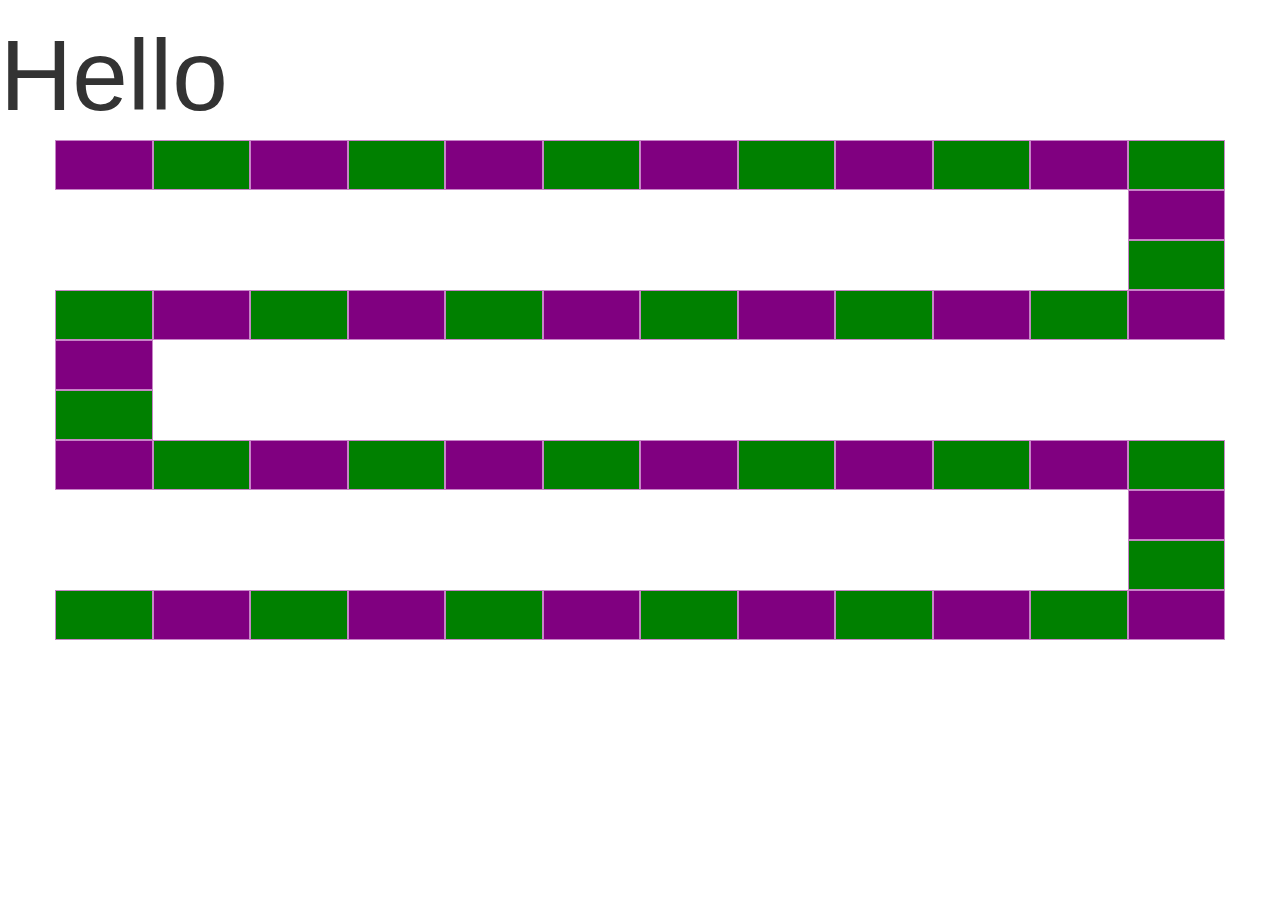
==== Game1/index.html @ 73d36cab "made starting files and game board in html" ====
<!DOCTYPE html>
<html lang="en">
  <head>
  		<title>game_1</title>

    <!-- STYLESHEETS -->
    		<link rel="stylesheet" href="https://maxcdn.bootstrapcdn.com/bootstrap/3.3.5/css/bootstrap.min.css">
    		<link rel="stylesheet" href="main.css">

    <!-- VENDOR SCRIPTS -->
    		<script src="https://ajax.googleapis.com/ajax/libs/jquery/1.11.3/jquery.min.js"></script>
    		<script src="https://maxcdn.bootstrapcdn.com/bootstrap/3.3.5/js/bootstrap.min.js"></script>

    <!-- APPLICATION SCRIPTS -->
    		<script src="main.js"></script>
   </head>


	<body>
	<h1 class='what'> Hello </h1>
<!-- make boxes -->
	  <div class="container">
      <div class="row">
        <div class="col-md-1 purple box"></div>
        <div class="col-md-1 green box"></div>
        <div class="col-md-1 purple box"></div>
        <div class="col-md-1 green box"></div>
        <div class="col-md-1 purple box"></div>
        <div class="col-md-1 green box"></div>
        <div class="col-md-1 purple box"></div>
        <div class="col-md-1 green box"></div>
        <div class="col-md-1 purple box"></div>
        <div class="col-md-1 green box"></div>
        <div class="col-md-1 purple box"></div>
        <div class="col-md-1 green box"></div>
      </div>

      <div class="row">
      	<div class="col-md-11"></div>
      	<div class="col-md-1 purple box"></div>
	  </div>
	  <div class="row">
      	<div class="col-md-11"></div>
      	<div class="col-md-1 green box"></div>
	  </div>

      <div class="row">
        
        <div class="col-md-1 green box"></div>
        <div class="col-md-1 purple box"></div>
        <div class="col-md-1 green box"></div>
        <div class="col-md-1 purple box"></div>
        <div class="col-md-1 green box"></div>
        <div class="col-md-1 purple box"></div>
        <div class="col-md-1 green box"></div>
        <div class="col-md-1 purple box"></div>
        <div class="col-md-1 green box"></div>
        <div class="col-md-1 purple box"></div>
        <div class="col-md-1 green box"></div>
        <div class="col-md-1 purple box"></div>
      </div>

      <div class="row">
      	<div class="col-md-1 purple box"></div>
      	<div class="col-md-11"></div>
	  </div>
	  <div class="row">
      	<div class="col-md-1 green box"></div>
      	<div class="col-md-11"></div>
	  </div>

      <div class="row">
        <div class="col-md-1 purple box"></div>
        <div class="col-md-1 green box"></div>
        <div class="col-md-1 purple box"></div>
        <div class="col-md-1 green box"></div>
        <div class="col-md-1 purple box"></div>
        <div class="col-md-1 green box"></div>
        <div class="col-md-1 purple box"></div>
        <div class="col-md-1 green box"></div>
        <div class="col-md-1 purple box"></div>
        <div class="col-md-1 green box"></div>
        <div class="col-md-1 purple box"></div>
        <div class="col-md-1 green box"></div>
      </div>

      <div class="row">
      	<div class="col-md-11"></div>
      	<div class="col-md-1 purple box"></div>
	  </div>
	  <div class="row">
      	<div class="col-md-11"></div>
      	<div class="col-md-1 green box"></div>
	  </div>

      <div class="row">
        
        <div class="col-md-1 green box"></div>
        <div class="col-md-1 purple box"></div>
        <div class="col-md-1 green box"></div>
        <div class="col-md-1 purple box"></div>
        <div class="col-md-1 green box"></div>
        <div class="col-md-1 purple box"></div>
        <div class="col-md-1 green box"></div>
        <div class="col-md-1 purple box"></div>
        <div class="col-md-1 green box"></div>
        <div class="col-md-1 purple box"></div>
        <div class="col-md-1 green box"></div>
        <div class="col-md-1 purple box"></div>
      </div>
</div>
</body>
</html>




	</body>
</html>
---- Game1/main.css ----
.what {
	font-size: 100px;
}

.purple {
	background-color: purple;
	border: 1px solid rgb(199, 132, 199);
  	padding-top: 10px;
  	padding-bottom: 10px;
  	height: 50px;
  	margin: 0 auto;
}

.green {
	background-color: green;
	border: 1px solid rgb(199, 132, 199);
  	padding-top: 10px;
  	padding-bottom: 10px;
  	height: 50px;
  	margin:0 auto;

}
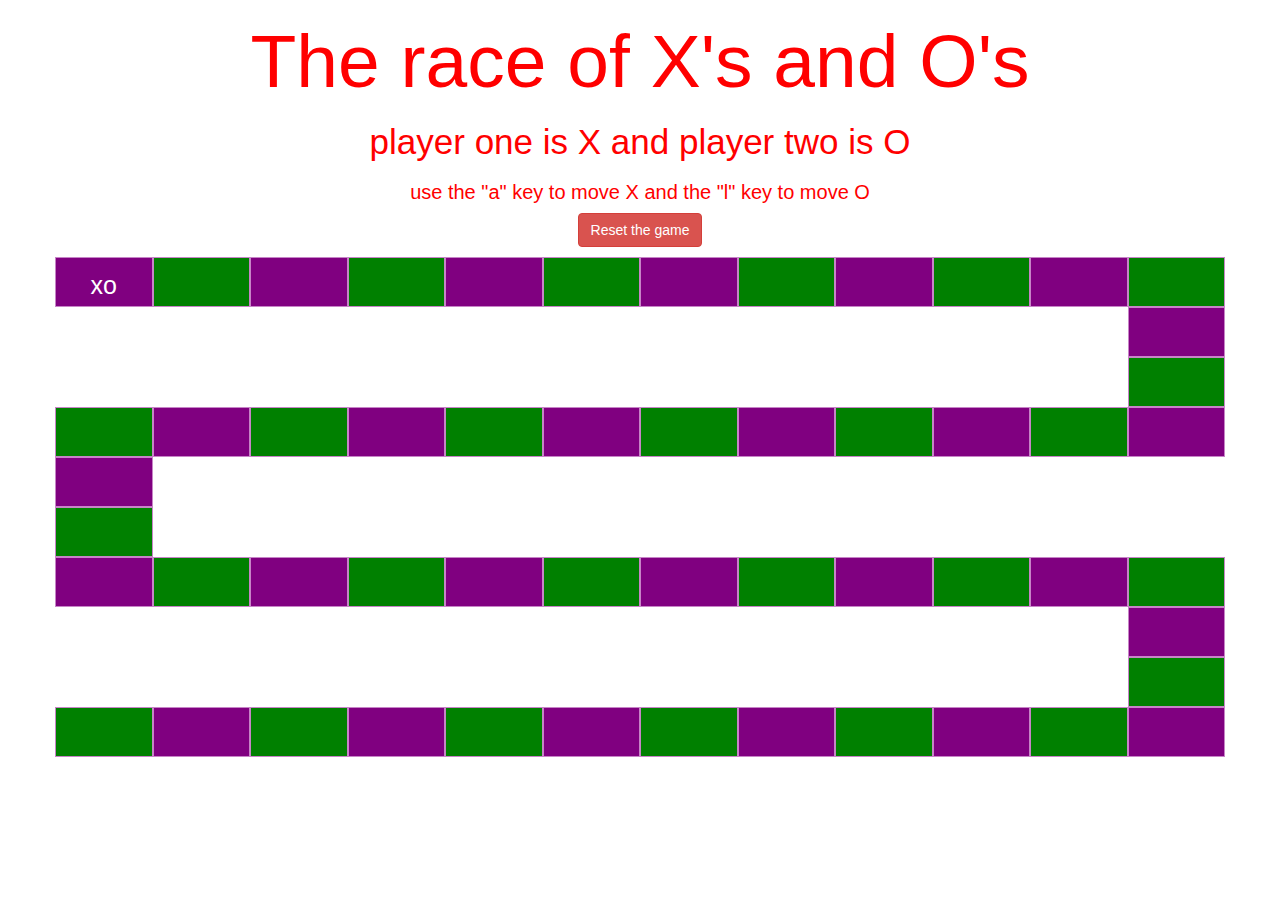
==== commit f7d89edd: "Game1 almost finished" ====
--- a/Game1/index.html
+++ b/Game1/index.html
@@ -1,112 +1,116 @@
 <!DOCTYPE html>
 <html lang="en">
   <head>
-  		<title>game_1</title>
+        <title>game_1</title>
 
     <!-- STYLESHEETS -->
-    		<link rel="stylesheet" href="https://maxcdn.bootstrapcdn.com/bootstrap/3.3.5/css/bootstrap.min.css">
-    		<link rel="stylesheet" href="main.css">
+            <link rel="stylesheet" href="https://maxcdn.bootstrapcdn.com/bootstrap/3.3.5/css/bootstrap.min.css">
+            <link rel="stylesheet" href="main.css">
 
     <!-- VENDOR SCRIPTS -->
-    		<script src="https://ajax.googleapis.com/ajax/libs/jquery/1.11.3/jquery.min.js"></script>
-    		<script src="https://maxcdn.bootstrapcdn.com/bootstrap/3.3.5/js/bootstrap.min.js"></script>
+            <script src="https://ajax.googleapis.com/ajax/libs/jquery/1.11.3/jquery.min.js"></script>
+            <script src="https://maxcdn.bootstrapcdn.com/bootstrap/3.3.5/js/bootstrap.min.js"></script>
 
     <!-- APPLICATION SCRIPTS -->
-    		<script src="main.js"></script>
+            <script src="main.js"></script>
    </head>
 
 
-	<body>
-	<h1 class='what'> Hello </h1>
+    <body>
+    <h1 class='what'> The race of X's and O's </h1>
+    <h2 class='the'>player one is X and player two is O </h2>
+    <h3 class='fudge'>use the "a" key to move X and the "l" key to move O </h3>
+    <h4> <button class="btn btn-danger" type="submit">Reset the game</button>
+</h4>
 <!-- make boxes -->
-	  <div class="container">
+      <div class="container">
       <div class="row">
-        <div class="col-md-1 purple box"></div>
-        <div class="col-md-1 green box"></div>
-        <div class="col-md-1 purple box"></div>
-        <div class="col-md-1 green box"></div>
-        <div class="col-md-1 purple box"></div>
-        <div class="col-md-1 green box"></div>
-        <div class="col-md-1 purple box"></div>
-        <div class="col-md-1 green box"></div>
-        <div class="col-md-1 purple box"></div>
-        <div class="col-md-1 green box"></div>
-        <div class="col-md-1 purple box"></div>
-        <div class="col-md-1 green box"></div>
+        <div class="col-md-1 purple box start 0"></div>
+        <div class="col-md-1 green box 1"></div>
+        <div class="col-md-1 purple box 2"></div>
+        <div class="col-md-1 green box 3"></div>
+        <div class="col-md-1 purple box 4"></div>
+        <div class="col-md-1 green box 5"></div>
+        <div class="col-md-1 purple box 6"></div>
+        <div class="col-md-1 green box 7"></div>
+        <div class="col-md-1 purple box 8"></div>
+        <div class="col-md-1 green box 9"></div>
+        <div class="col-md-1 purple box 10"></div>
+        <div class="col-md-1 green box 11"></div>
       </div>
 
       <div class="row">
-      	<div class="col-md-11"></div>
-      	<div class="col-md-1 purple box"></div>
-	  </div>
-	  <div class="row">
-      	<div class="col-md-11"></div>
-      	<div class="col-md-1 green box"></div>
-	  </div>
+        <div class="col-md-11"></div>
+        <div class="col-md-1 purple box 12"></div>
+      </div>
+      <div class="row">
+        <div class="col-md-11"></div>
+        <div class="col-md-1 green box 13"></div>
+      </div>
 
       <div class="row">
         
-        <div class="col-md-1 green box"></div>
-        <div class="col-md-1 purple box"></div>
-        <div class="col-md-1 green box"></div>
-        <div class="col-md-1 purple box"></div>
-        <div class="col-md-1 green box"></div>
-        <div class="col-md-1 purple box"></div>
-        <div class="col-md-1 green box"></div>
-        <div class="col-md-1 purple box"></div>
-        <div class="col-md-1 green box"></div>
-        <div class="col-md-1 purple box"></div>
-        <div class="col-md-1 green box"></div>
-        <div class="col-md-1 purple box"></div>
+        <div class="col-md-1 green box 25"></div>
+        <div class="col-md-1 purple box 24"></div>
+        <div class="col-md-1 green box 23"></div>
+        <div class="col-md-1 purple box 22"></div>
+        <div class="col-md-1 green box 21"></div>
+        <div class="col-md-1 purple box 20"></div>
+        <div class="col-md-1 green box 19"></div>
+        <div class="col-md-1 purple box 18"></div>
+        <div class="col-md-1 green box 17"></div>
+        <div class="col-md-1 purple box 16"></div>
+        <div class="col-md-1 green box 15"></div>
+        <div class="col-md-1 purple box 14"></div>
       </div>
 
       <div class="row">
-      	<div class="col-md-1 purple box"></div>
-      	<div class="col-md-11"></div>
-	  </div>
-	  <div class="row">
-      	<div class="col-md-1 green box"></div>
-      	<div class="col-md-11"></div>
-	  </div>
-
+        <div class="col-md-1 purple box 26"></div>
+        <div class="col-md-11"></div>
+      </div>
       <div class="row">
-        <div class="col-md-1 purple box"></div>
-        <div class="col-md-1 green box"></div>
-        <div class="col-md-1 purple box"></div>
-        <div class="col-md-1 green box"></div>
-        <div class="col-md-1 purple box"></div>
-        <div class="col-md-1 green box"></div>
-        <div class="col-md-1 purple box"></div>
-        <div class="col-md-1 green box"></div>
-        <div class="col-md-1 purple box"></div>
-        <div class="col-md-1 green box"></div>
-        <div class="col-md-1 purple box"></div>
-        <div class="col-md-1 green box"></div>
+        <div class="col-md-1 green box 27"></div>
+        <div class="col-md-11"></div>
       </div>
 
       <div class="row">
-      	<div class="col-md-11"></div>
-      	<div class="col-md-1 purple box"></div>
-	  </div>
-	  <div class="row">
-      	<div class="col-md-11"></div>
-      	<div class="col-md-1 green box"></div>
-	  </div>
+        <div class="col-md-1 purple box 28"></div>
+        <div class="col-md-1 green box 29"></div>
+        <div class="col-md-1 purple box 30"></div>
+        <div class="col-md-1 green box 31"></div>
+        <div class="col-md-1 purple box 32"></div>
+        <div class="col-md-1 green box 33"></div>
+        <div class="col-md-1 purple box 34"></div>
+        <div class="col-md-1 green box 35"></div>
+        <div class="col-md-1 purple box 36"></div>
+        <div class="col-md-1 green box 37"></div>
+        <div class="col-md-1 purple box 38"></div>
+        <div class="col-md-1 green box 39"></div>
+      </div>
+
+      <div class="row">
+        <div class="col-md-11"></div>
+        <div class="col-md-1 purple box 40"></div>
+      </div>
+      <div class="row">
+        <div class="col-md-11"></div>
+        <div class="col-md-1 green box 41"></div>
+      </div>
 
       <div class="row">
         
-        <div class="col-md-1 green box"></div>
-        <div class="col-md-1 purple box"></div>
-        <div class="col-md-1 green box"></div>
-        <div class="col-md-1 purple box"></div>
-        <div class="col-md-1 green box"></div>
-        <div class="col-md-1 purple box"></div>
-        <div class="col-md-1 green box"></div>
-        <div class="col-md-1 purple box"></div>
-        <div class="col-md-1 green box"></div>
-        <div class="col-md-1 purple box"></div>
-        <div class="col-md-1 green box"></div>
-        <div class="col-md-1 purple box"></div>
+        <div class="col-md-1 green box 53"></div>
+        <div class="col-md-1 purple box 52"></div>
+        <div class="col-md-1 green box 51"></div>
+        <div class="col-md-1 purple box 50"></div>
+        <div class="col-md-1 green box 49"></div>
+        <div class="col-md-1 purple box 48"></div>
+        <div class="col-md-1 green box 47"></div>
+        <div class="col-md-1 purple box 46"></div>
+        <div class="col-md-1 green box 45"></div>
+        <div class="col-md-1 purple box 44"></div>
+        <div class="col-md-1 green box 43"></div>
+        <div class="col-md-1 purple box 42"></div>
       </div>
 </div>
 </body>
@@ -115,5 +119,5 @@
 
 
 
-	</body>
+    </body>
 </html>--- a/Game1/main.css
+++ b/Game1/main.css
@@ -1,6 +1,21 @@
 
 .what {
-	font-size: 100px;
+	font-size: 75px;
+  text-align: center;
+  font-family: helvetica;
+  color: red;
+}
+
+.the {
+  font-size: 35px;
+  color: red;
+  text-align: center;
+}
+
+.fudge{
+  font-size: 20px;
+  color: red;
+  text-align: center;
 }
 
 .purple {
@@ -20,4 +35,15 @@
   	height: 50px;
   	margin:0 auto;
 
-}+}
+
+.box {
+  font-size: 25px; 
+  color: white;
+  text-align: center;
+}
+
+h4 {
+  text-align: center;
+}
+
